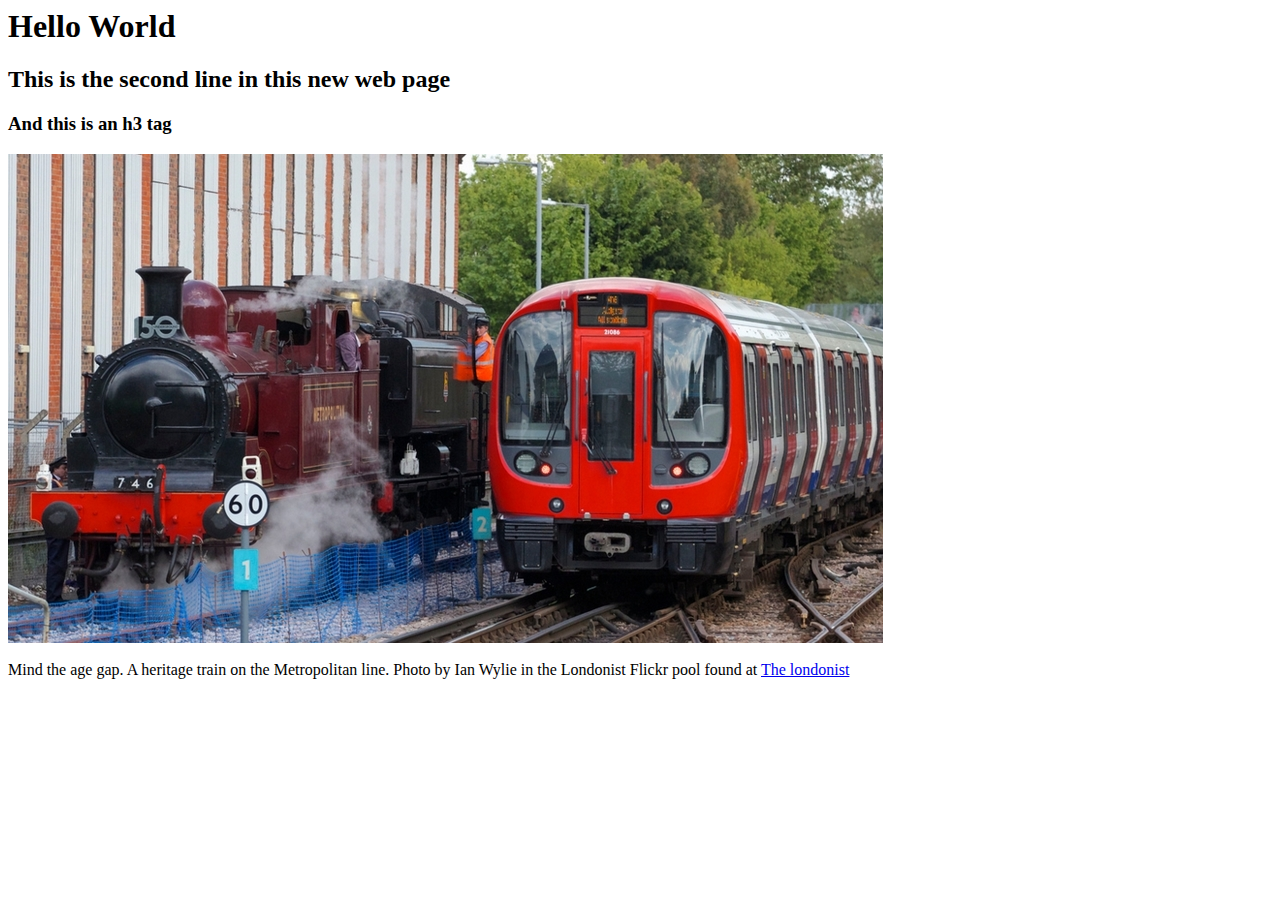
==== index.html @ fdfae9d2 "second commit" ====
<html>
 <head>
 </head>
 <body>
   <h1>Hello World</h1>
   <h2>This is the second line in this new web page</h2>
   <h3>And this is an h3 tag</h3>
   <img src="train.jpg" alt="Old and new train">
   <br/><br/>
   <body>Mind the age gap. A heritage train on the Metropolitan line. Photo by Ian Wylie in the Londonist Flickr pool found at</body>
   <a href="https://londonist.com/2015/12/more-london-train-journeys-you-might-not-have-done">The londonist</a>

 </body>
</html>
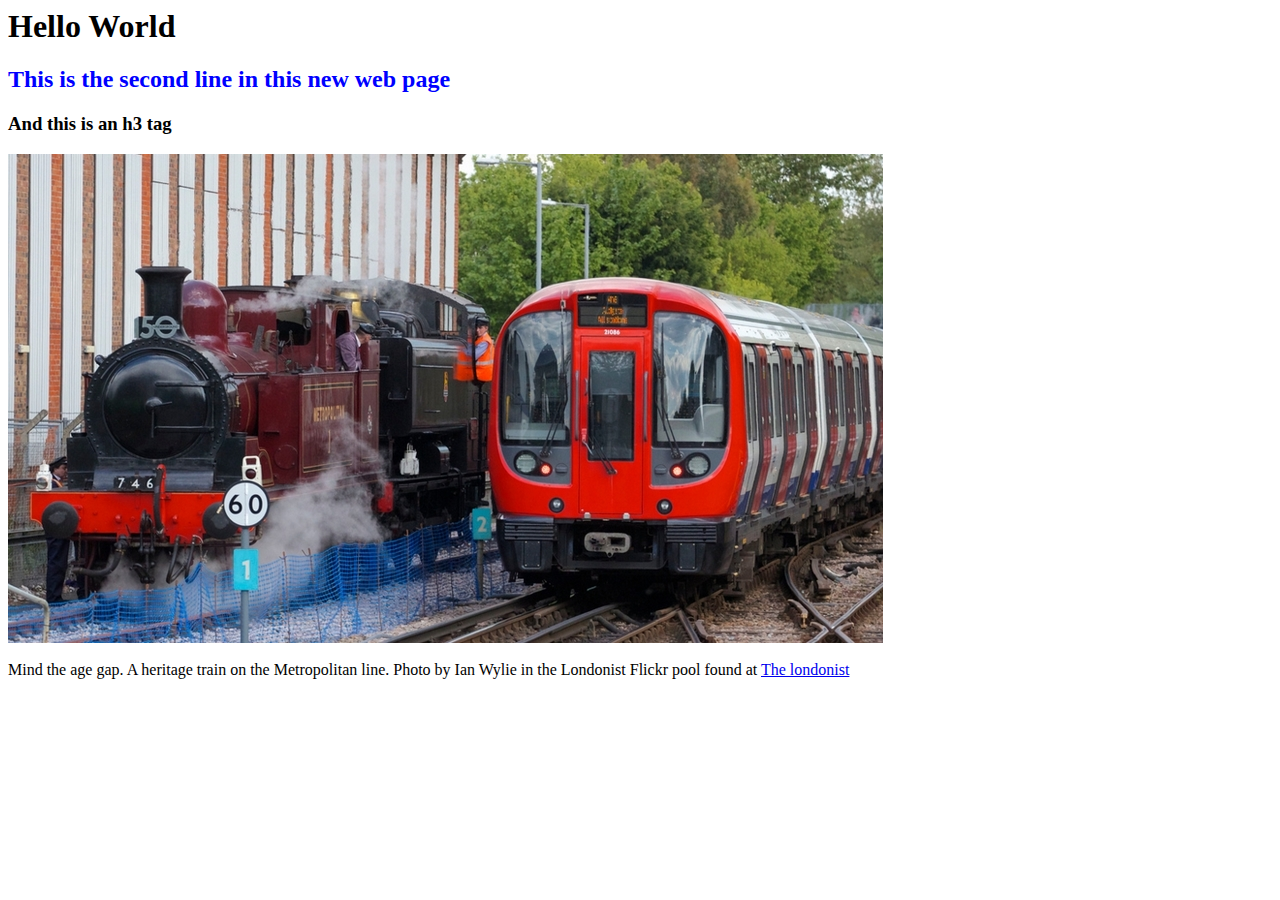
==== commit 057ece31: "add css" ====
--- a/index.html
+++ b/index.html
@@ -1,10 +1,15 @@
 <html>
  <head>
+	<style>
+		h2 {
+			color: blue;
+		}
+	</style>
  </head>
  <body>
-   <h1>Hello World</h1>
-   <h2>This is the second line in this new web page</h2>
-   <h3>And this is an h3 tag</h3>
+	 <h1>Hello World</h1>
+ 	<h2>This is the second line in this new web page</h2>
+	<h3>And this is an h3 tag</h3>
    <img src="train.jpg" alt="Old and new train">
    <br/><br/>
    <body>Mind the age gap. A heritage train on the Metropolitan line. Photo by Ian Wylie in the Londonist Flickr pool found at</body>
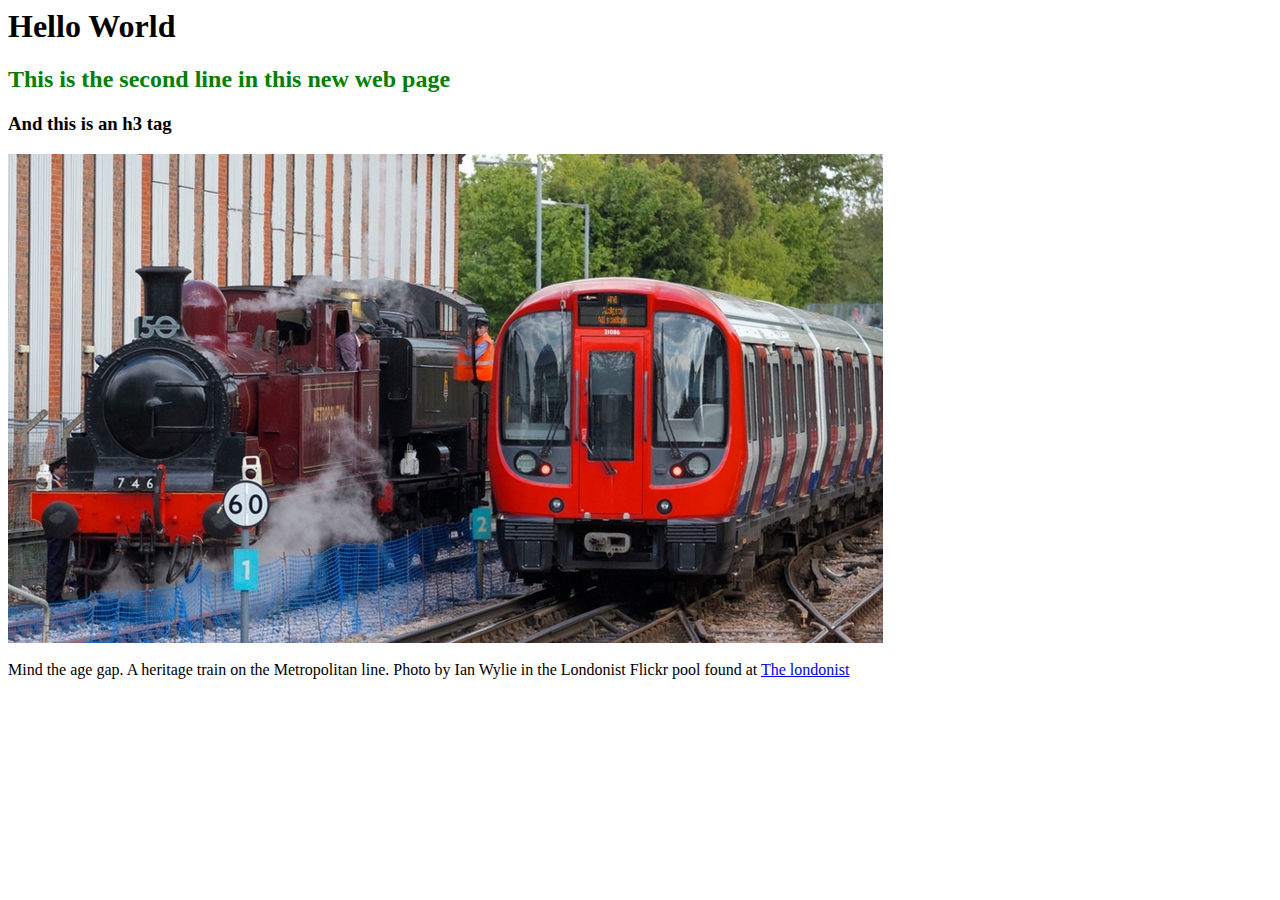
==== commit 09d78a5c: "add css green" ====
--- a/index.html
+++ b/index.html
@@ -2,7 +2,7 @@
  <head>
 	<style>
 		h2 {
-			color: blue;
+			color: green;
 		}
 	</style>
  </head>
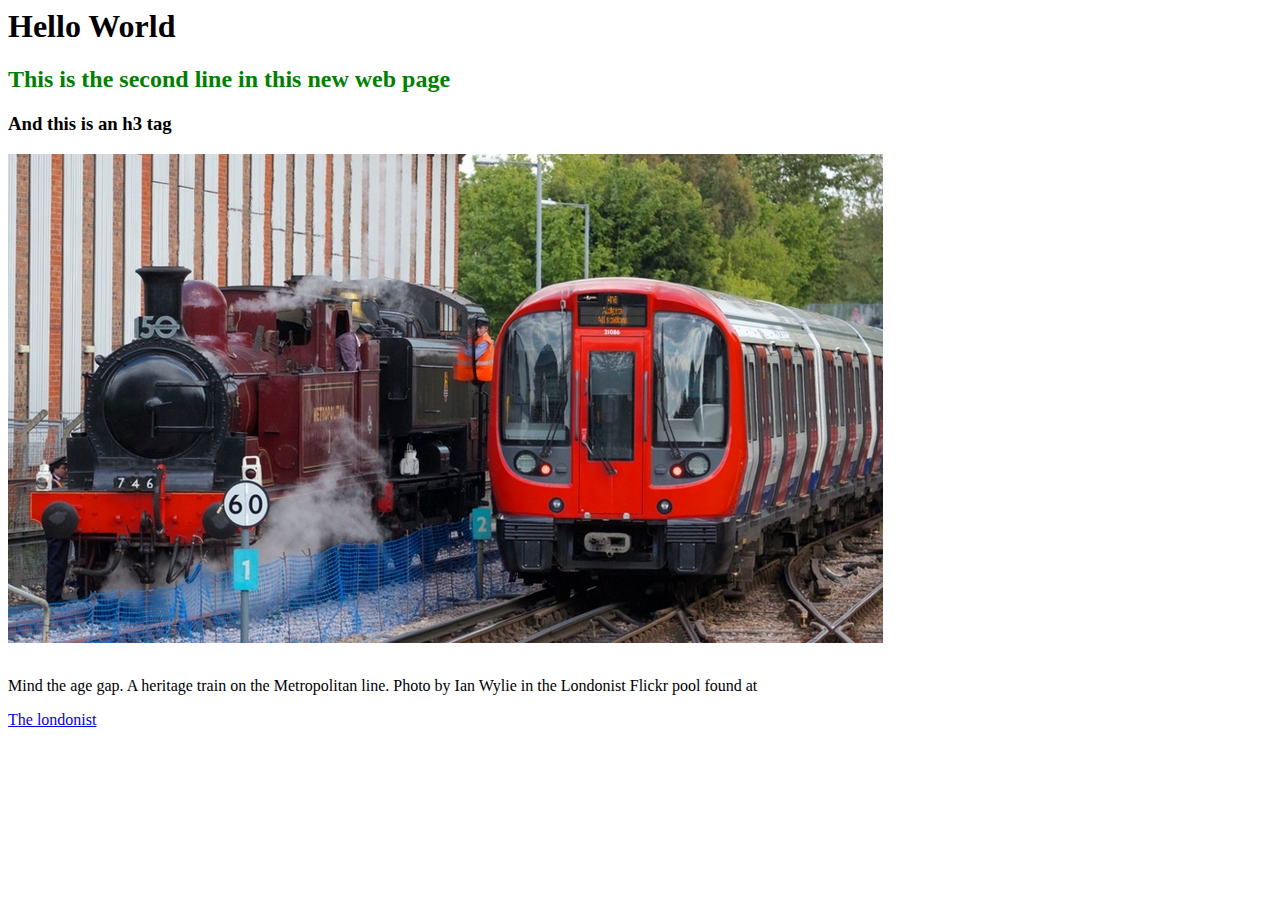
==== commit 595830ea: "format better" ====
--- a/index.html
+++ b/index.html
@@ -1,19 +1,18 @@
 <html>
  <head>
-	<style>
-		h2 {
-			color: green;
-		}
-	</style>
+   <style>
+      h2 {
+         color: green;
+      }
+   </style>
  </head>
  <body>
-	 <h1>Hello World</h1>
- 	<h2>This is the second line in this new web page</h2>
-	<h3>And this is an h3 tag</h3>
+   <h1>Hello World</h1>
+   <h2>This is the second line in this new web page</h2>
+   <h3>And this is an h3 tag</h3>
    <img src="train.jpg" alt="Old and new train">
    <br/><br/>
-   <body>Mind the age gap. A heritage train on the Metropolitan line. Photo by Ian Wylie in the Londonist Flickr pool found at</body>
+   <p>Mind the age gap. A heritage train on the Metropolitan line. Photo by Ian Wylie in the Londonist Flickr pool found at</p>
    <a href="https://londonist.com/2015/12/more-london-train-journeys-you-might-not-have-done">The londonist</a>
-
  </body>
 </html>
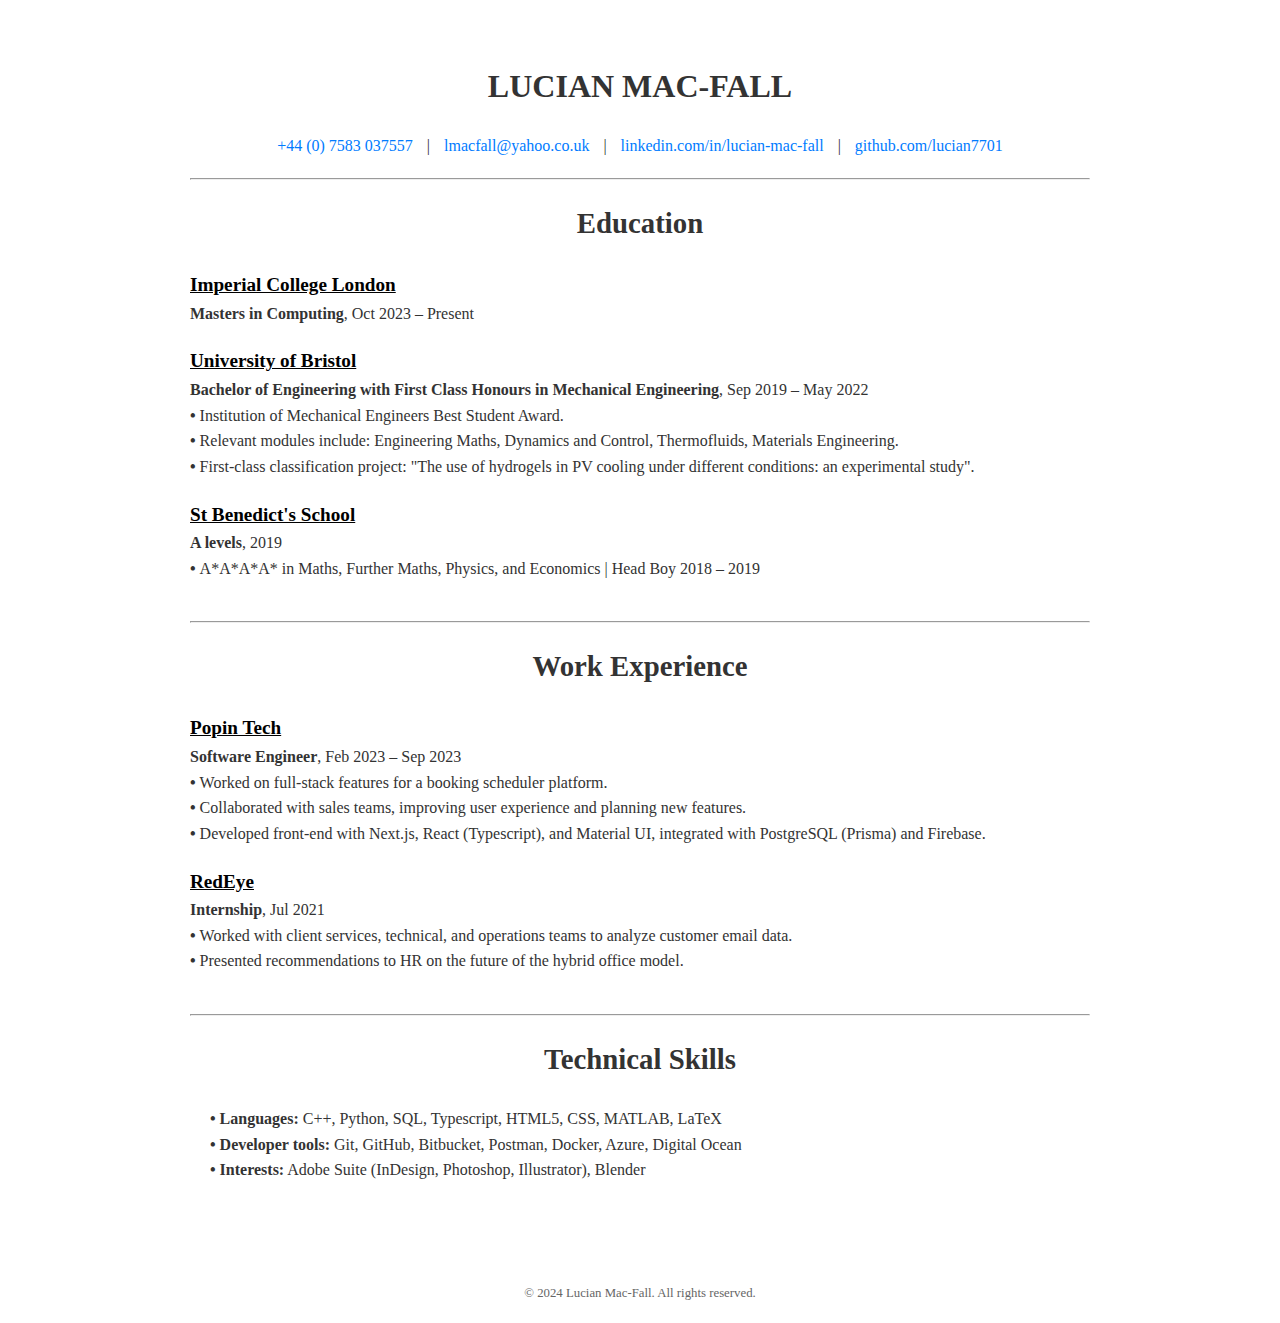
==== commit 2c72383a: "feat: new template and CV addition]" ====
--- a/index.html
+++ b/index.html
@@ -1,18 +1,155 @@
-<html>
- <head>
-   <style>
-      h2 {
-         color: green;
-      }
-   </style>
- </head>
- <body>
-   <h1>Hello World</h1>
-   <h2>This is the second line in this new web page</h2>
-   <h3>And this is an h3 tag</h3>
-   <img src="train.jpg" alt="Old and new train">
-   <br/><br/>
-   <p>Mind the age gap. A heritage train on the Metropolitan line. Photo by Ian Wylie in the Londonist Flickr pool found at</p>
-   <a href="https://londonist.com/2015/12/more-london-train-journeys-you-might-not-have-done">The londonist</a>
- </body>
+<!DOCTYPE html>
+<html lang="en">
+  <head>
+    <meta charset="UTF-8" />
+    <meta name="viewport" content="width=device-width, initial-scale=1.0" />
+    <title>Lucian Mac-Fall - Resume</title>
+    <link rel="stylesheet" href="styles.css" />
+  </head>
+  <body>
+    <div class="container">
+      <!-- Header -->
+      <h1>LUCIAN MAC-FALL</h1>
+      <div class="contact-info">
+        <a href="tel:+447583037557"
+          ><i class="fas fa-phone"></i> +44 (0) 7583 037557</a
+        >
+        |
+        <a href="mailto:lmacfall@yahoo.co.uk"
+          ><i class="fas fa-envelope"></i> lmacfall@yahoo.co.uk</a
+        >
+        |
+        <a href="https://linkedin.com/in/lucian-mac-fall" target="_blank"
+          ><i class="fab fa-linkedin"></i> linkedin.com/in/lucian-mac-fall</a
+        >
+        |
+        <a href="https://github.com/lucian7701" target="_blank"
+          ><i class="fab fa-github"></i> github.com/lucian7701</a
+        >
+      </div>
+
+      <hr />
+      <!-- Education Section -->
+      <section class="section">
+        <h2>Education</h2>
+        <div class="subsection">
+          <h3 onclick="toggleVisibility('masters')">Imperial College London</h3>
+          <p><strong>Masters in Computing</strong>, Oct 2023 – Present</p>
+          <div id="masters" class="content">
+            <ul>
+              <li>
+                Relevant modules include: Software Systems Engineering,
+                Scheduling and Resource Allocation, Machine Learning, Computer
+                Vision, Algorithms, Software Engineering Design.
+              </li>
+              <li>
+                Individual Project: "Data driven control: Quo vadis?", a project
+                focusing on comparing model-free control theory algorithms.
+                Implemented DeePC, GP-MPC, and DDPG reinforcement learning
+                algorithms in various environments.
+              </li>
+              <li>
+                Team projects include: <strong>1.</strong> "eSortition": A
+                scalable voting platform using microservices architecture.
+                Utilized Docker Compose and deployed on Digital Ocean with Azure
+                serverless functions. <strong>2.</strong> "UnityImpact": A
+                Python Flask app with Bootstrap front-end hosted on Vercel,
+                integrated with public APIs and a PostgreSQL database.
+              </li>
+            </ul>
+          </div>
+        </div>
+        <div class="subsection">
+          <h3>University of Bristol</h3>
+          <p>
+            <strong
+              >Bachelor of Engineering with First Class Honours in Mechanical
+              Engineering</strong
+            >, Sep 2019 – May 2022
+          </p>
+          <ul>
+            <li>Institution of Mechanical Engineers Best Student Award.</li>
+            <li>
+              Relevant modules include: Engineering Maths, Dynamics and Control,
+              Thermofluids, Materials Engineering.
+            </li>
+            <li>
+              First-class classification project: "The use of hydrogels in PV
+              cooling under different conditions: an experimental study".
+            </li>
+          </ul>
+        </div>
+        <div class="subsection">
+          <h3>St Benedict's School</h3>
+          <p><strong>A levels</strong>, 2019</p>
+          <ul>
+            <li>
+              A*A*A*A* in Maths, Further Maths, Physics, and Economics | Head
+              Boy 2018 – 2019
+            </li>
+          </ul>
+        </div>
+      </section>
+
+      <hr />
+      <!-- Work Experience Section -->
+      <section class="section">
+        <h2>Work Experience</h2>
+        <div class="subsection">
+          <h3>Popin Tech</h3>
+          <p><strong>Software Engineer</strong>, Feb 2023 – Sep 2023</p>
+          <ul>
+            <li>
+              Worked on full-stack features for a booking scheduler platform.
+            </li>
+            <li>
+              Collaborated with sales teams, improving user experience and
+              planning new features.
+            </li>
+            <li>
+              Developed front-end with Next.js, React (Typescript), and Material
+              UI, integrated with PostgreSQL (Prisma) and Firebase.
+            </li>
+          </ul>
+        </div>
+        <div class="subsection">
+          <h3>RedEye</h3>
+          <p><strong>Internship</strong>, Jul 2021</p>
+          <ul>
+            <li>
+              Worked with client services, technical, and operations teams to
+              analyze customer email data.
+            </li>
+            <li>
+              Presented recommendations to HR on the future of the hybrid office
+              model.
+            </li>
+          </ul>
+        </div>
+      </section>
+
+      <hr />
+      <!-- Technical Skills Section -->
+      <section class="section technical-skills">
+        <h2>Technical Skills</h2>
+        <ul>
+          <li>
+            <strong>Languages:</strong> C++, Python, SQL, Typescript, HTML5,
+            CSS, MATLAB, LaTeX
+          </li>
+          <li>
+            <strong>Developer tools:</strong> Git, GitHub, Bitbucket, Postman,
+            Docker, Azure, Digital Ocean
+          </li>
+          <li>
+            <strong>Interests:</strong> Adobe Suite (InDesign, Photoshop,
+            Illustrator), Blender
+          </li>
+        </ul>
+      </section>
+    </div>
+
+    <footer>&copy; 2024 Lucian Mac-Fall. All rights reserved.</footer>
+    <script src="script.js"></script>
+  </body>
 </html>
--- a/styles.css
+++ b/styles.css
@@ -0,0 +1,95 @@
+body {
+    font-family: 'Times New Roman', Times, serif;
+    margin: 0;
+    padding: 20px;
+    background-color: #fff;
+    color: #333;
+    line-height: 1.6;
+  }
+  
+  .container {
+    max-width: 900px;
+    margin: 0 auto;
+    padding: 20px;
+  }
+  
+  h1,
+  h2 {
+    text-align: center;
+    color: #333;
+  }
+  
+  h1 {
+    font-size: 2em;
+    margin-bottom: 0;
+  }
+  
+  h2 {
+    font-size: 1.8em;
+    margin-top: 20px;
+  }
+  
+  h3 {
+    font-size: 1.2em;
+    margin: 0;
+  }
+  
+  p,
+  ul,
+  li {
+    font-size: 1rem;
+    margin: 0;
+  }
+  
+  .contact-info {
+    text-align: center;
+    margin: 20px 0;
+  }
+  
+  .contact-info a {
+    color: #007bff;
+    text-decoration: none;
+    margin: 0 10px;
+  }
+  
+  .section {
+    margin-bottom: 40px;
+  }
+  
+  .subsection {
+    margin-bottom: 20px;
+  }
+  
+  ul {
+    list-style-type: none;
+    padding-left: 0;
+  }
+  
+  ul li::before {
+    content: '• ';
+    color: #333;
+    font-weight: bold;
+  }
+  
+  .technical-skills ul {
+    padding-left: 20px;
+  }
+  
+  footer {
+    text-align: center;
+    margin-top: 40px;
+    font-size: 0.8em;
+    color: #666;
+  }
+  
+  .content {
+  display: none;
+  margin-top: 10px;
+}
+
+h3 {
+  cursor: pointer;
+  color: #000000;
+  margin-bottom: 0;
+  text-decoration: underline;
+}
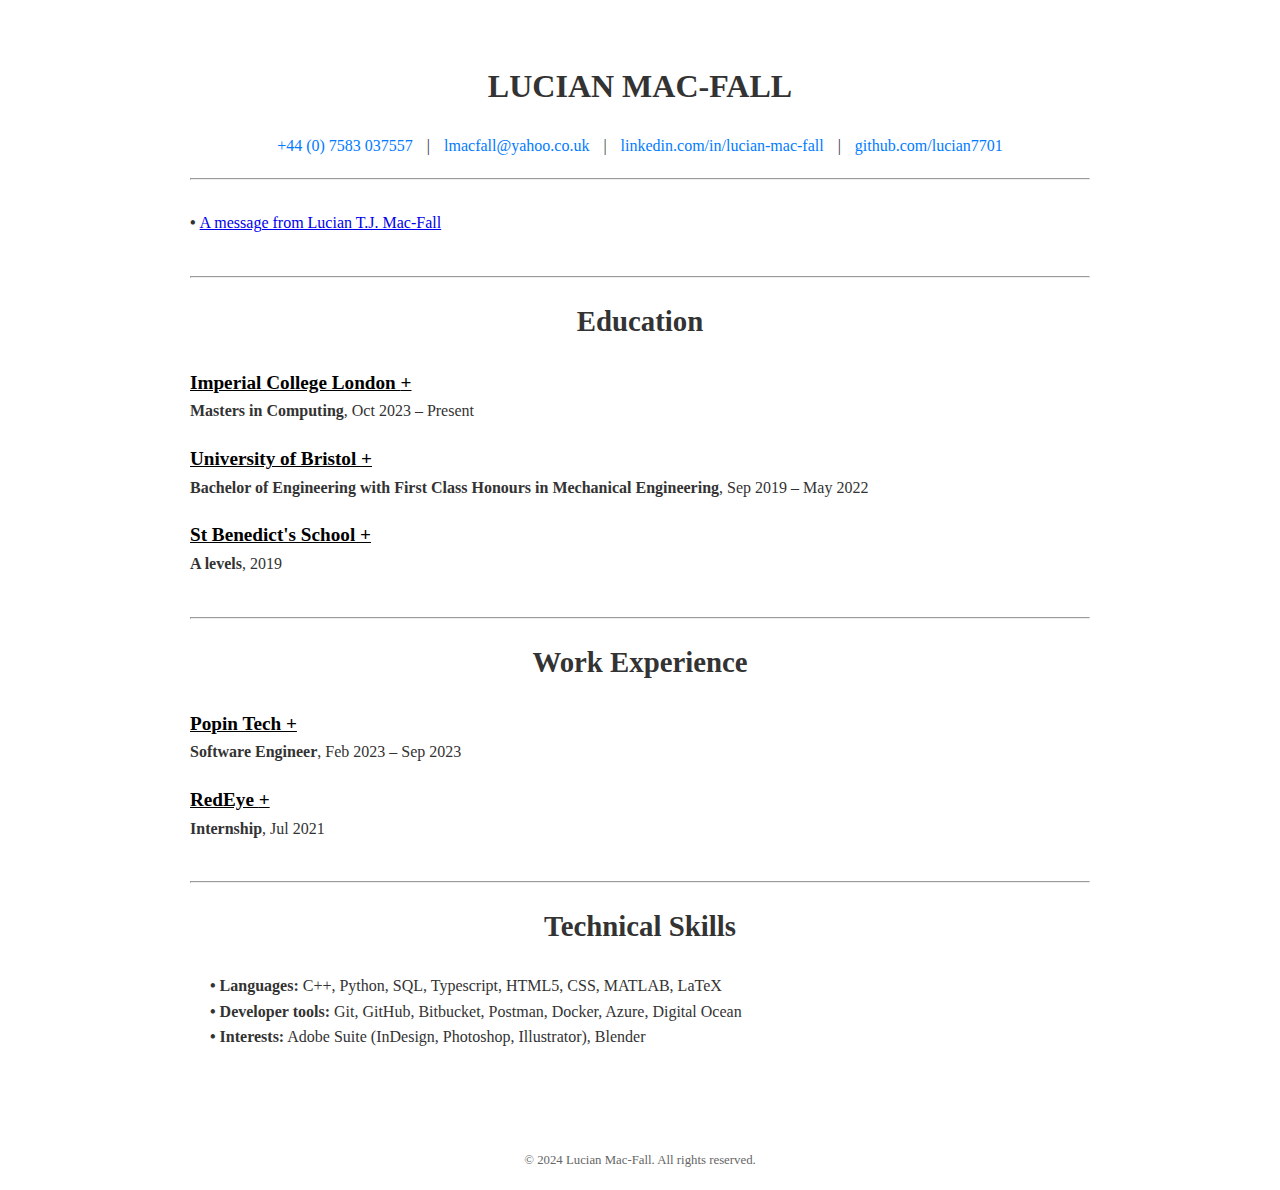
==== commit fba20586: "feat: new message from LTJM, drop down subsections" ====
--- a/index.html
+++ b/index.html
@@ -28,14 +28,28 @@
         >
       </div>
 
+      <hr class="spaced-hr"/>
+
+      <section class="section">
+        <ul>
+          <li>
+            <a href="special_message.html">A message from Lucian T.J. Mac-Fall</a>
+          </li>
+        </ul>
+        
+    
+
+      </section>
+
+
       <hr />
       <!-- Education Section -->
       <section class="section">
         <h2>Education</h2>
         <div class="subsection">
-          <h3 onclick="toggleVisibility('masters')">Imperial College London</h3>
+          <h3 onclick="toggleVisibility('masters', this)" data-toggle="plus">Imperial College London <span>+</span></h3>
           <p><strong>Masters in Computing</strong>, Oct 2023 – Present</p>
-          <div id="masters" class="content">
+          <div id="masters" class="content" style="display:none;">
             <ul>
               <li>
                 Relevant modules include: Software Systems Engineering,
@@ -60,34 +74,40 @@
           </div>
         </div>
         <div class="subsection">
-          <h3>University of Bristol</h3>
+          <h3 onclick="toggleVisibility('bachelors', this)" data-toggle="plus">University of Bristol <span>+</span></h3>
           <p>
             <strong
               >Bachelor of Engineering with First Class Honours in Mechanical
               Engineering</strong
             >, Sep 2019 – May 2022
           </p>
-          <ul>
-            <li>Institution of Mechanical Engineers Best Student Award.</li>
-            <li>
-              Relevant modules include: Engineering Maths, Dynamics and Control,
-              Thermofluids, Materials Engineering.
-            </li>
-            <li>
-              First-class classification project: "The use of hydrogels in PV
-              cooling under different conditions: an experimental study".
-            </li>
-          </ul>
+            <div id="bachelors" class="content" style="display:none;">
+            <ul>
+              <li>Institution of Mechanical Engineers Best Student Award.</li>
+              <li>
+                Relevant modules include: Engineering Maths, Dynamics and Control,
+                Thermofluids, Materials Engineering.
+              </li>
+              <li>
+                First-class classification project: "The use of hydrogels in PV
+                cooling under different conditions: an experimental study".
+              </li>
+            </ul>
+          </div>
         </div>
         <div class="subsection">
-          <h3>St Benedict's School</h3>
+          <h3 onclick="toggleVisibility('school', this)" data-toggle="plus">St Benedict's School <span>+</span></h3>
           <p><strong>A levels</strong>, 2019</p>
-          <ul>
-            <li>
-              A*A*A*A* in Maths, Further Maths, Physics, and Economics | Head
-              Boy 2018 – 2019
-            </li>
-          </ul>
+          <div id="school" class="content">
+            <ul>
+              <li>
+                A*A*A*A* in Maths, Further Maths, Physics, and Economics
+              </li>
+              <li>
+                Head Boy 2018 – 2019
+              </li>
+            </ul>
+          </div>
         </div>
       </section>
 
@@ -96,35 +116,39 @@
       <section class="section">
         <h2>Work Experience</h2>
         <div class="subsection">
-          <h3>Popin Tech</h3>
+          <h3 onclick="toggleVisibility('popin', this)" data-toggle="plus">Popin Tech <span>+</span></h3>
           <p><strong>Software Engineer</strong>, Feb 2023 – Sep 2023</p>
-          <ul>
-            <li>
-              Worked on full-stack features for a booking scheduler platform.
-            </li>
-            <li>
-              Collaborated with sales teams, improving user experience and
-              planning new features.
-            </li>
-            <li>
-              Developed front-end with Next.js, React (Typescript), and Material
-              UI, integrated with PostgreSQL (Prisma) and Firebase.
-            </li>
-          </ul>
+          <div id="popin" class="content">
+            <ul>
+              <li>
+                Worked on full-stack features for a booking scheduler platform.
+              </li>
+              <li>
+                Collaborated with sales teams, improving user experience and
+                planning new features.
+              </li>
+              <li>
+                Developed front-end with Next.js, React (Typescript), and Material
+                UI, integrated with PostgreSQL (Prisma) and Firebase.
+              </li>
+            </ul>
+          </div>
         </div>
         <div class="subsection">
-          <h3>RedEye</h3>
+          <h3 onclick="toggleVisibility('redeye', this)" data-toggle="plus">RedEye <span>+</span></h3>
           <p><strong>Internship</strong>, Jul 2021</p>
-          <ul>
-            <li>
-              Worked with client services, technical, and operations teams to
-              analyze customer email data.
-            </li>
-            <li>
-              Presented recommendations to HR on the future of the hybrid office
-              model.
-            </li>
-          </ul>
+          <div id="redeye" class="content">
+            <ul>
+              <li>
+                Worked with client services, technical, and operations teams to
+                analyze customer email data.
+              </li>
+              <li>
+                Presented recommendations to HR on the future of the hybrid office
+                model.
+              </li>
+            </ul>
+          </div>
         </div>
       </section>
 
--- a/styles.css
+++ b/styles.css
@@ -1,88 +1,93 @@
 body {
-    font-family: 'Times New Roman', Times, serif;
-    margin: 0;
-    padding: 20px;
-    background-color: #fff;
-    color: #333;
-    line-height: 1.6;
-  }
-  
-  .container {
-    max-width: 900px;
-    margin: 0 auto;
-    padding: 20px;
-  }
-  
-  h1,
-  h2 {
-    text-align: center;
-    color: #333;
-  }
-  
-  h1 {
-    font-size: 2em;
-    margin-bottom: 0;
-  }
-  
-  h2 {
-    font-size: 1.8em;
-    margin-top: 20px;
-  }
-  
-  h3 {
-    font-size: 1.2em;
-    margin: 0;
-  }
-  
-  p,
-  ul,
-  li {
-    font-size: 1rem;
-    margin: 0;
-  }
-  
-  .contact-info {
-    text-align: center;
-    margin: 20px 0;
-  }
-  
-  .contact-info a {
-    color: #007bff;
-    text-decoration: none;
-    margin: 0 10px;
-  }
-  
-  .section {
-    margin-bottom: 40px;
-  }
-  
-  .subsection {
-    margin-bottom: 20px;
-  }
-  
-  ul {
-    list-style-type: none;
-    padding-left: 0;
-  }
-  
-  ul li::before {
-    content: '• ';
-    color: #333;
-    font-weight: bold;
-  }
-  
-  .technical-skills ul {
-    padding-left: 20px;
-  }
-  
-  footer {
-    text-align: center;
-    margin-top: 40px;
-    font-size: 0.8em;
-    color: #666;
-  }
-  
-  .content {
+  font-family: 'Times New Roman', Times, serif;
+  margin: 0;
+  padding: 20px;
+  background-color: #fff;
+  color: #333;
+  line-height: 1.6;
+}
+
+.container {
+  max-width: 900px;
+  margin: 0 auto;
+  padding: 20px;
+}
+
+.spaced-hr {
+  margin-bottom: 30px;
+  /* Adjust the value as needed */
+}
+
+h1,
+h2 {
+  text-align: center;
+  color: #333;
+}
+
+h1 {
+  font-size: 2em;
+  margin-bottom: 0;
+}
+
+h2 {
+  font-size: 1.8em;
+  margin-top: 20px;
+}
+
+h3 {
+  font-size: 1.2em;
+  margin: 0;
+}
+
+p,
+ul,
+li {
+  font-size: 1rem;
+  margin: 0;
+}
+
+.contact-info {
+  text-align: center;
+  margin: 20px 0;
+}
+
+.contact-info a {
+  color: #007bff;
+  text-decoration: none;
+  margin: 0 10px;
+}
+
+.section {
+  margin-bottom: 40px;
+}
+
+.subsection {
+  margin-bottom: 20px;
+}
+
+ul {
+  list-style-type: none;
+  padding-left: 0;
+}
+
+ul li::before {
+  content: '• ';
+  color: #333;
+  font-weight: bold;
+}
+
+.technical-skills ul {
+  padding-left: 20px;
+}
+
+footer {
+  text-align: center;
+  margin-top: 40px;
+  font-size: 0.8em;
+  color: #666;
+}
+
+.content {
   display: none;
   margin-top: 10px;
 }
@@ -93,3 +98,17 @@
   margin-bottom: 0;
   text-decoration: underline;
 }
+
+.message-title {
+  margin-bottom: 30px;
+}
+
+.message-content p {
+  margin-bottom: 20px;
+}
+
+.message-signature {
+  width: auto;
+  margin-left: 50%;
+  margin-bottom: 20px;
+}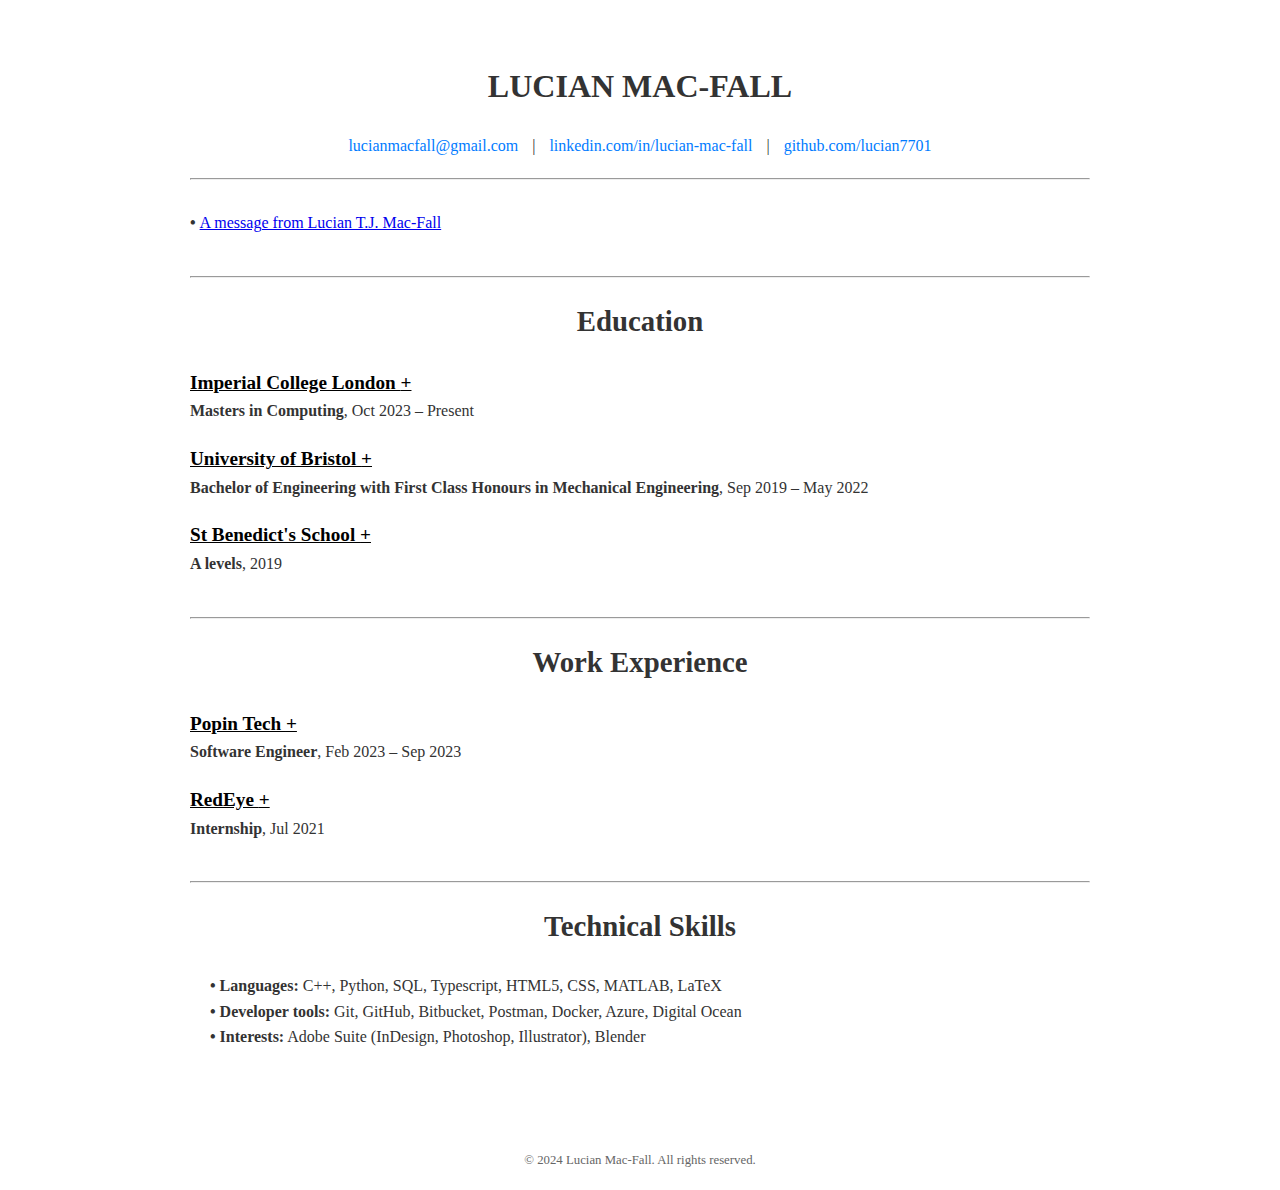
==== commit 38902c9f: "feat: remove phone and change email" ====
--- a/index.html
+++ b/index.html
@@ -11,12 +11,12 @@
       <!-- Header -->
       <h1>LUCIAN MAC-FALL</h1>
       <div class="contact-info">
-        <a href="tel:+447583037557"
+        <!-- <a href="tel:+447583037557"
           ><i class="fas fa-phone"></i> +44 (0) 7583 037557</a
         >
-        |
+        | -->
         <a href="mailto:lmacfall@yahoo.co.uk"
-          ><i class="fas fa-envelope"></i> lmacfall@yahoo.co.uk</a
+          ><i class="fas fa-envelope"></i> lucianmacfall@gmail.com</a
         >
         |
         <a href="https://linkedin.com/in/lucian-mac-fall" target="_blank"
